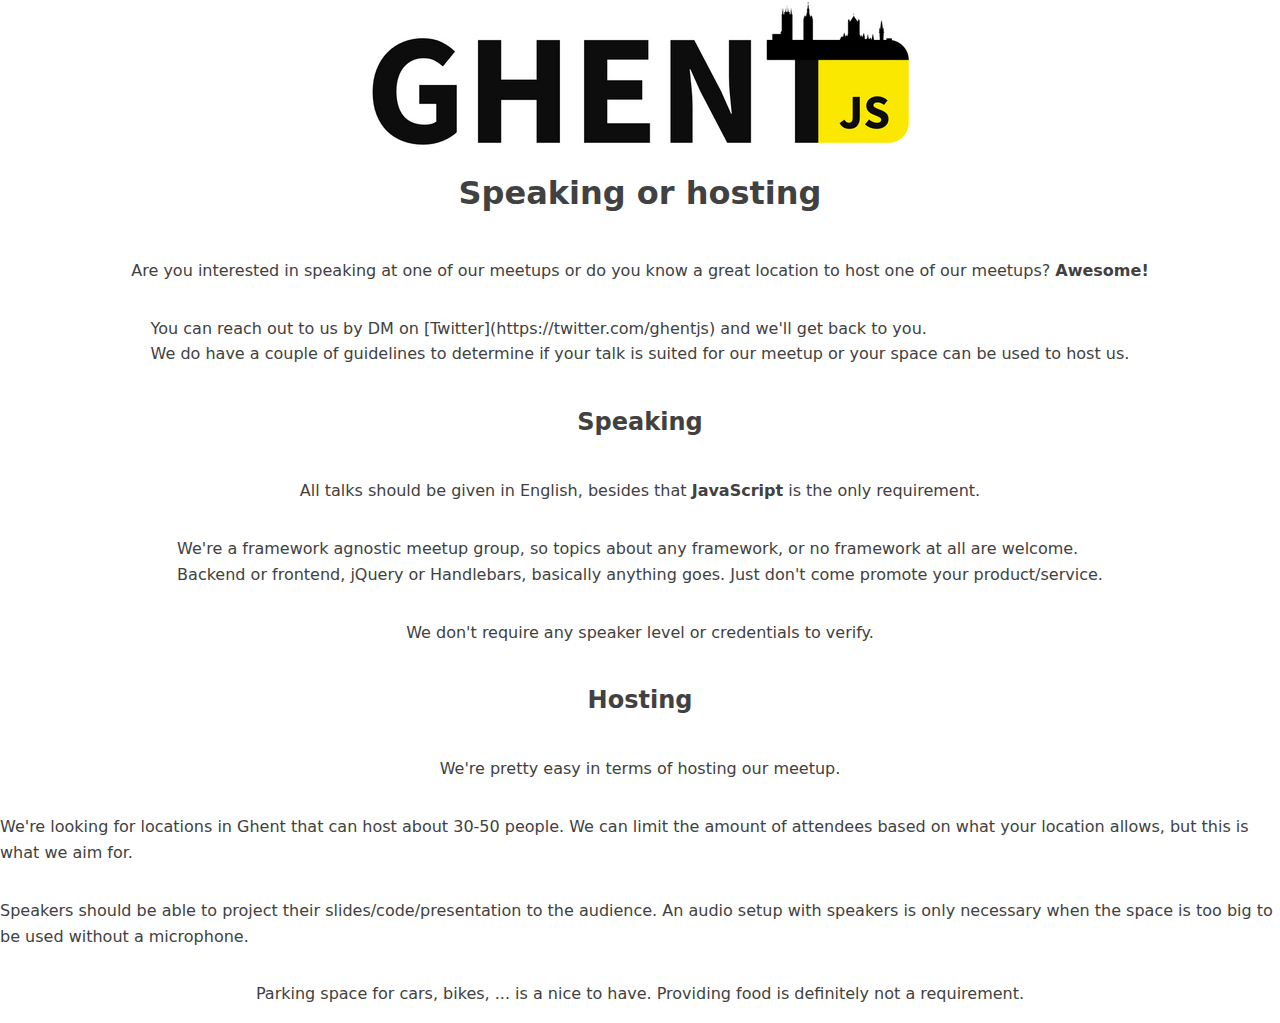
==== speaking-hosting.html @ b3f3484a "Update and rename speaking-hosting.md to speaking-hosting.html" ====
<!doctype html>
<html>

<head>
    <title>Speaking/Hosting -- Ghent JS</title>
    <meta charset="UTF-8">
    <meta name="description" content="Ghent Javascript meetup group">
    <meta name="keywords" content="Ghent,JavaScript,Angular,React,Vue,StencilJs,React Native,NodeJs">
    <meta name="viewport" content="width=device-width, initial-scale=1.0">

    <link rel="stylesheet" href="./styles.css">
    <link rel="shortcut icon" href="/favicon.ico" type="image/x-icon">
    <link rel="icon" href="/favicon.ico" type="image/x-icon">
</head>

<body>
    <div class="content">
        <img src="./logo.jpg" alt="GhentJs logo" class="logo">
      
        <h1>Speaking or hosting</h1>
        <p>Are you interested in speaking at one of our meetups or do you know a great location to host one of our meetups? <strong>Awesome!</strong></p>
        <p>You can reach out to us by DM on [Twitter](https://twitter.com/ghentjs) and we'll get back to you.<br />We do have a couple of guidelines to determine if your talk is suited for our meetup or your space can be used to host us.</p>


        <h2>Speaking</h2>

        <p>All talks should be given in English, besides that <strong>JavaScript</strong> is the only requirement.</p>

        <p>We're a framework agnostic meetup group, so topics about any framework, or no framework at all are welcome.<br />
        Backend or frontend, jQuery or Handlebars, basically anything goes. Just don't come promote your product/service.</p>

        <p>We don't require any speaker level or credentials to verify.</p>


        <h2>Hosting</h2>
        <p>We're pretty easy in terms of hosting our meetup.</p>

        <p>We're looking for locations in Ghent that can host about 30-50 people. We can limit the amount of attendees based on what your location allows, but this is what we aim for.</p>

        <p>Speakers should be able to project their slides/code/presentation to the audience. An audio setup with speakers is only necessary when the space is too big to be used without a microphone.</p>

        <p>Parking space for cars, bikes, ... is a nice to have. Providing food is definitely not a requirement.</p>
---- styles.css ----
body, html {
    width: 100%;
    height: 100%;
    margin: 0;
    padding: 0;

    font-family: system-ui, -apple-system, BlinkMacSystemFont, "Segoe UI", "Roboto", "Oxygen", "Ubuntu", "Cantarell", "Fira Sans","Droid Sans", "Helvetica Neue", sans-serif;
    font-size: 16px;
    line-height:1.618;
    color: #414141;
}

body {
    display: flex;
    flex-direction: column;
}

ul {
    list-style-type: none;
    margin: 0;
    padding: 0;
}

li {
    margin: 0;
    padding: 0;
}

.list--inline {
    display: flex;
    flex-direction: row;
}

.list--inline li:not(:last-child) {
    margin-right: 10px;
}

footer,
header {
    flex: 0 0 64px;
}

footer {
    display: flex;
    align-items: center;
    justify-content: center;

    font-size: 80%;
}

footer .spacer {
    width: 32px;
    text-align: center;
}

.content {
    flex: 1 1 auto;
    display: flex;
    flex-direction: column;
    align-items: center;
    justify-content: center;
}

.content .logo {
    max-width: 90%;
}

.content .list__social {
    margin-top: 10vh;
}

footer a,
.content .list__social a {
    color: inherit;
    cursor: pointer;
}

.list__sponsors {
    margin-left: 10px;
}
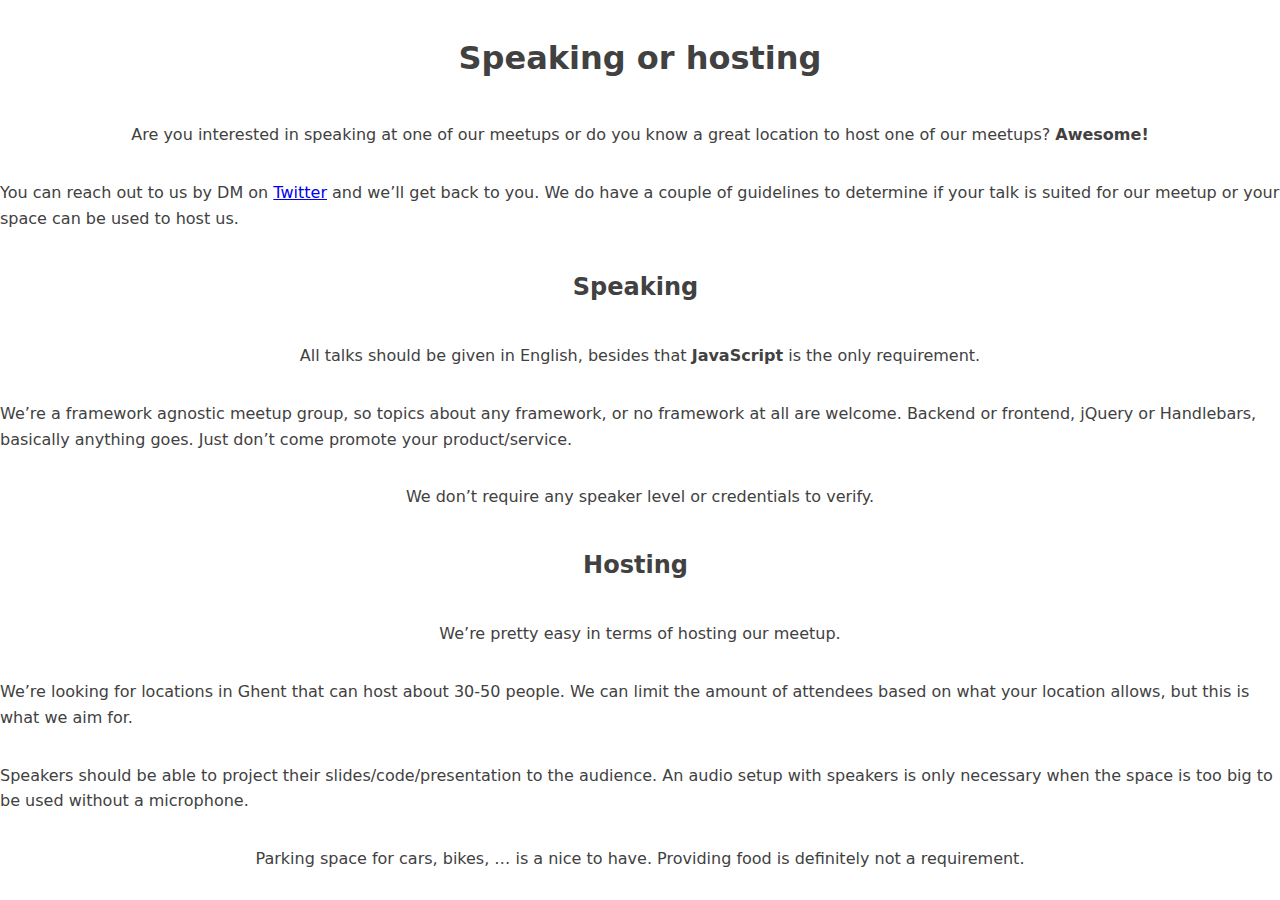
==== commit e7839b57: "Update speaking-hosting.html" ====
--- a/speaking-hosting.html
+++ b/speaking-hosting.html
@@ -15,29 +15,30 @@
 
 <body>
     <div class="content">
-        <img src="./logo.jpg" alt="GhentJs logo" class="logo">
-      
-        <h1>Speaking or hosting</h1>
-        <p>Are you interested in speaking at one of our meetups or do you know a great location to host one of our meetups? <strong>Awesome!</strong></p>
-        <p>You can reach out to us by DM on [Twitter](https://twitter.com/ghentjs) and we'll get back to you.<br />We do have a couple of guidelines to determine if your talk is suited for our meetup or your space can be used to host us.</p>
+         <h1 id="speaking-or-hosting">Speaking or hosting</h1>
 
+<p>Are you interested in speaking at one of our meetups or do you know a great location to host one of our meetups? <strong>Awesome!</strong></p>
 
-        <h2>Speaking</h2>
+<p>You can reach out to us by DM on <a href="https://twitter.com/ghentjs">Twitter</a> and we’ll get back to you.
+We do have a couple of guidelines to determine if your talk is suited for our meetup or your space can be used to host us.</p>
 
-        <p>All talks should be given in English, besides that <strong>JavaScript</strong> is the only requirement.</p>
+<h2 id="speaking">Speaking<a class="anchorjs-link " href="#speaking" aria-label="Anchor" data-anchorjs-icon="" style="font-style: normal; font-variant-caps: normal; font-weight: normal; font-stretch: normal; font-size: 1em; line-height: 1; font-family: anchorjs-icons; padding-left: 0.375em;"></a></h2>
 
-        <p>We're a framework agnostic meetup group, so topics about any framework, or no framework at all are welcome.<br />
-        Backend or frontend, jQuery or Handlebars, basically anything goes. Just don't come promote your product/service.</p>
+<p>All talks should be given in English, besides that <strong>JavaScript</strong> is the only requirement.</p>
 
-        <p>We don't require any speaker level or credentials to verify.</p>
+<p>We’re a framework agnostic meetup group, so topics about any framework, or no framework at all are welcome. 
+Backend or frontend, jQuery or Handlebars, basically anything goes. Just don’t come promote your product/service.</p>
 
+<p>We don’t require any speaker level or credentials to verify.</p>
 
-        <h2>Hosting</h2>
-        <p>We're pretty easy in terms of hosting our meetup.</p>
+<h2 id="hosting">Hosting<a class="anchorjs-link " href="#hosting" aria-label="Anchor" data-anchorjs-icon="" style="font-style: normal; font-variant-caps: normal; font-weight: normal; font-stretch: normal; font-size: 1em; line-height: 1; font-family: anchorjs-icons; padding-left: 0.375em;"></a></h2>
+<p>We’re pretty easy in terms of hosting our meetup.</p>
 
-        <p>We're looking for locations in Ghent that can host about 30-50 people. We can limit the amount of attendees based on what your location allows, but this is what we aim for.</p>
+<p>We’re looking for locations in Ghent that can host about 30-50 people. We can limit the amount of attendees based on what your location allows, but this is what we aim for.</p>
 
-        <p>Speakers should be able to project their slides/code/presentation to the audience. An audio setup with speakers is only necessary when the space is too big to be used without a microphone.</p>
+<p>Speakers should be able to project their slides/code/presentation to the audience. An audio setup with speakers is only necessary when the space is too big to be used without a microphone.</p>
 
-        <p>Parking space for cars, bikes, ... is a nice to have. Providing food is definitely not a requirement.</p>
-
+<p>Parking space for cars, bikes, … is a nice to have. Providing food is definitely not a requirement.</p>
+    </div>
+    </body>
+</html>
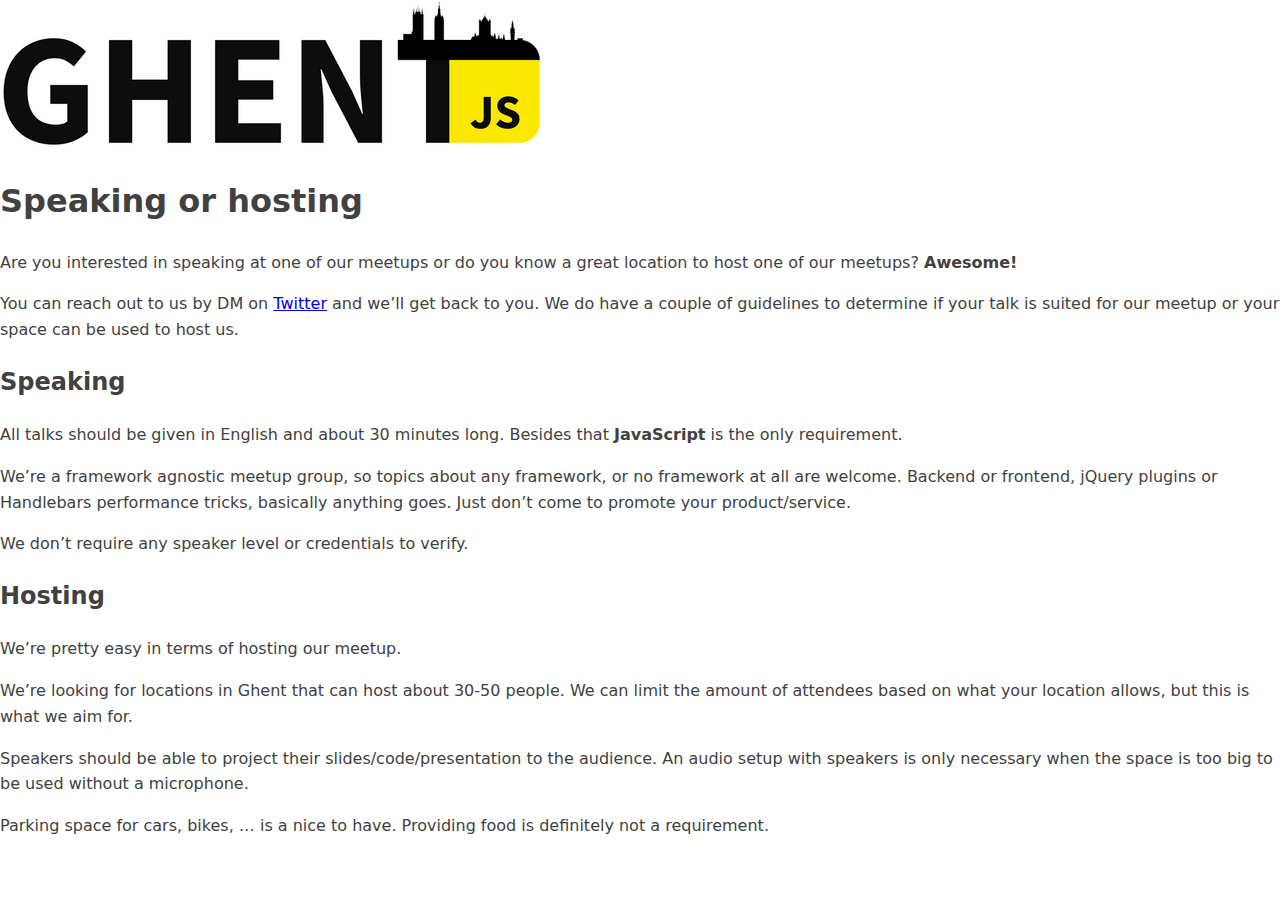
==== commit 5a89548e: "Update speaking-hosting.html" ====
--- a/speaking-hosting.html
+++ b/speaking-hosting.html
@@ -2,7 +2,7 @@
 <html>
 
 <head>
-    <title>Speaking/Hosting -- Ghent JS</title>
+    <title>Speaking/Hosting · Ghent JS</title>
     <meta charset="UTF-8">
     <meta name="description" content="Ghent Javascript meetup group">
     <meta name="keywords" content="Ghent,JavaScript,Angular,React,Vue,StencilJs,React Native,NodeJs">
@@ -14,31 +14,28 @@
 </head>
 
 <body>
-    <div class="content">
+    <div class="page-content">
+        <a href="/" class="logo__link">
+            <img src="./logo.jpg" alt="GhentJs logo" class="logo">
+        </a>
+         
          <h1 id="speaking-or-hosting">Speaking or hosting</h1>
 
-<p>Are you interested in speaking at one of our meetups or do you know a great location to host one of our meetups? <strong>Awesome!</strong></p>
+        <p>Are you interested in speaking at one of our meetups or do you know a great location to host one of our meetups? <strong>Awesome!</strong></p>
+        <p>You can reach out to us by DM on <a href="https://twitter.com/ghentjs" rel="noopener">Twitter</a> and we’ll get back to you.
+        We do have a couple of guidelines to determine if your talk is suited for our meetup or your space can be used to host us.</p>
 
-<p>You can reach out to us by DM on <a href="https://twitter.com/ghentjs">Twitter</a> and we’ll get back to you.
-We do have a couple of guidelines to determine if your talk is suited for our meetup or your space can be used to host us.</p>
+        <h2 id="speaking">Speaking</h2>
+        <p>All talks should be given in English and about 30 minutes long. Besides that <strong>JavaScript</strong> is the only requirement.</p>
+        <p>We’re a framework agnostic meetup group, so topics about any framework, or no framework at all are welcome. 
+        Backend or frontend, jQuery plugins or Handlebars performance tricks, basically anything goes. Just don’t come to promote your product/service.</p>
+        <p>We don’t require any speaker level or credentials to verify.</p>
 
-<h2 id="speaking">Speaking<a class="anchorjs-link " href="#speaking" aria-label="Anchor" data-anchorjs-icon="" style="font-style: normal; font-variant-caps: normal; font-weight: normal; font-stretch: normal; font-size: 1em; line-height: 1; font-family: anchorjs-icons; padding-left: 0.375em;"></a></h2>
-
-<p>All talks should be given in English, besides that <strong>JavaScript</strong> is the only requirement.</p>
-
-<p>We’re a framework agnostic meetup group, so topics about any framework, or no framework at all are welcome. 
-Backend or frontend, jQuery or Handlebars, basically anything goes. Just don’t come promote your product/service.</p>
-
-<p>We don’t require any speaker level or credentials to verify.</p>
-
-<h2 id="hosting">Hosting<a class="anchorjs-link " href="#hosting" aria-label="Anchor" data-anchorjs-icon="" style="font-style: normal; font-variant-caps: normal; font-weight: normal; font-stretch: normal; font-size: 1em; line-height: 1; font-family: anchorjs-icons; padding-left: 0.375em;"></a></h2>
-<p>We’re pretty easy in terms of hosting our meetup.</p>
-
-<p>We’re looking for locations in Ghent that can host about 30-50 people. We can limit the amount of attendees based on what your location allows, but this is what we aim for.</p>
-
-<p>Speakers should be able to project their slides/code/presentation to the audience. An audio setup with speakers is only necessary when the space is too big to be used without a microphone.</p>
-
-<p>Parking space for cars, bikes, … is a nice to have. Providing food is definitely not a requirement.</p>
+        <h2 id="hosting">Hosting</h2>
+        <p>We’re pretty easy in terms of hosting our meetup.</p>
+        <p>We’re looking for locations in Ghent that can host about 30-50 people. We can limit the amount of attendees based on what your location allows, but this is what we aim for.</p>
+        <p>Speakers should be able to project their slides/code/presentation to the audience. An audio setup with speakers is only necessary when the space is too big to be used without a microphone.</p>
+        <p>Parking space for cars, bikes, … is a nice to have. Providing food is definitely not a requirement.</p>
     </div>
-    </body>
+</body>
 </html>
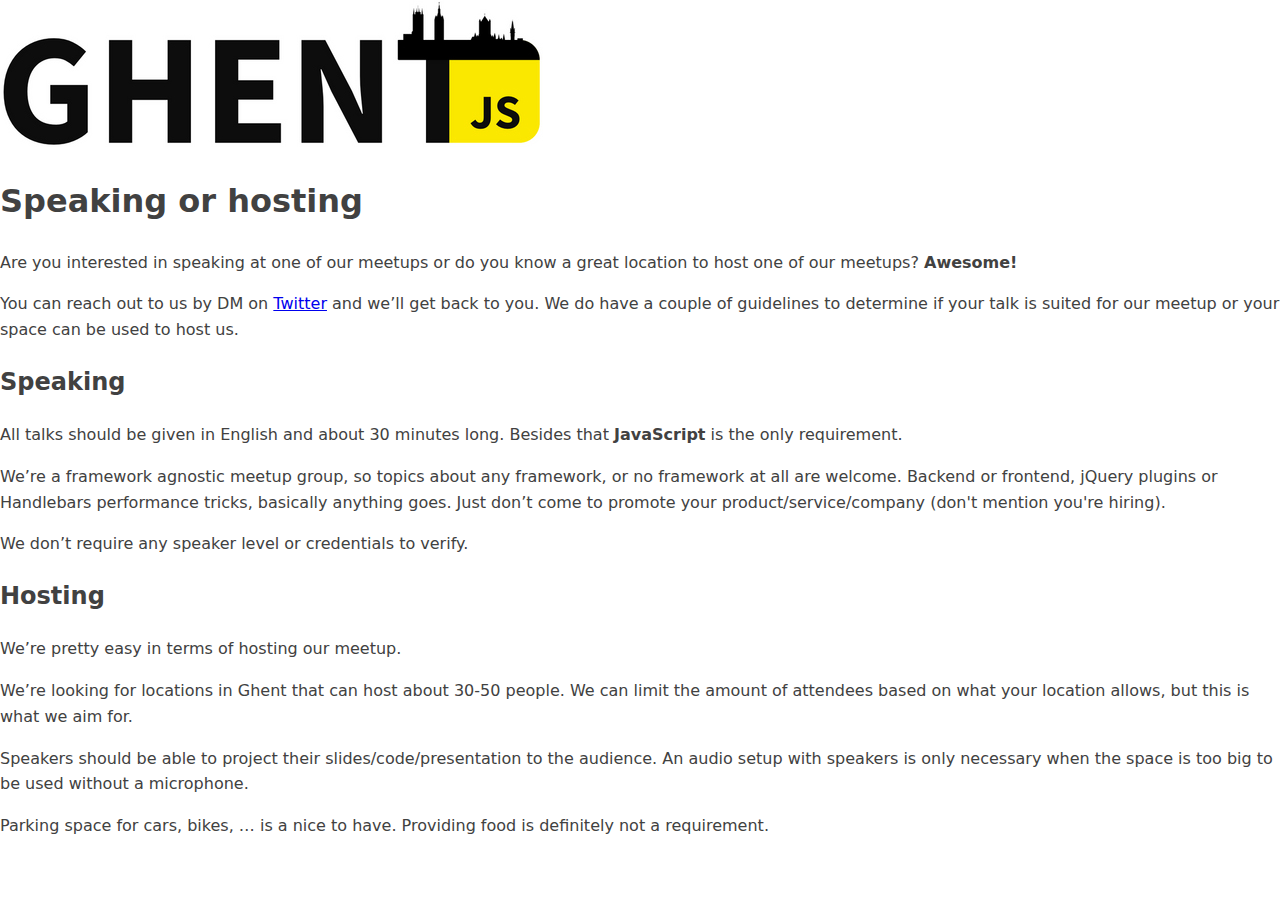
==== commit 785c37fe: "Update speaking-hosting.html" ====
--- a/speaking-hosting.html
+++ b/speaking-hosting.html
@@ -28,7 +28,7 @@
         <h2 id="speaking">Speaking</h2>
         <p>All talks should be given in English and about 30 minutes long. Besides that <strong>JavaScript</strong> is the only requirement.</p>
         <p>We’re a framework agnostic meetup group, so topics about any framework, or no framework at all are welcome. 
-        Backend or frontend, jQuery plugins or Handlebars performance tricks, basically anything goes. Just don’t come to promote your product/service.</p>
+        Backend or frontend, jQuery plugins or Handlebars performance tricks, basically anything goes. Just don’t come to promote your product/service/company (don't mention you're hiring).</p>
         <p>We don’t require any speaker level or credentials to verify.</p>
 
         <h2 id="hosting">Hosting</h2>
